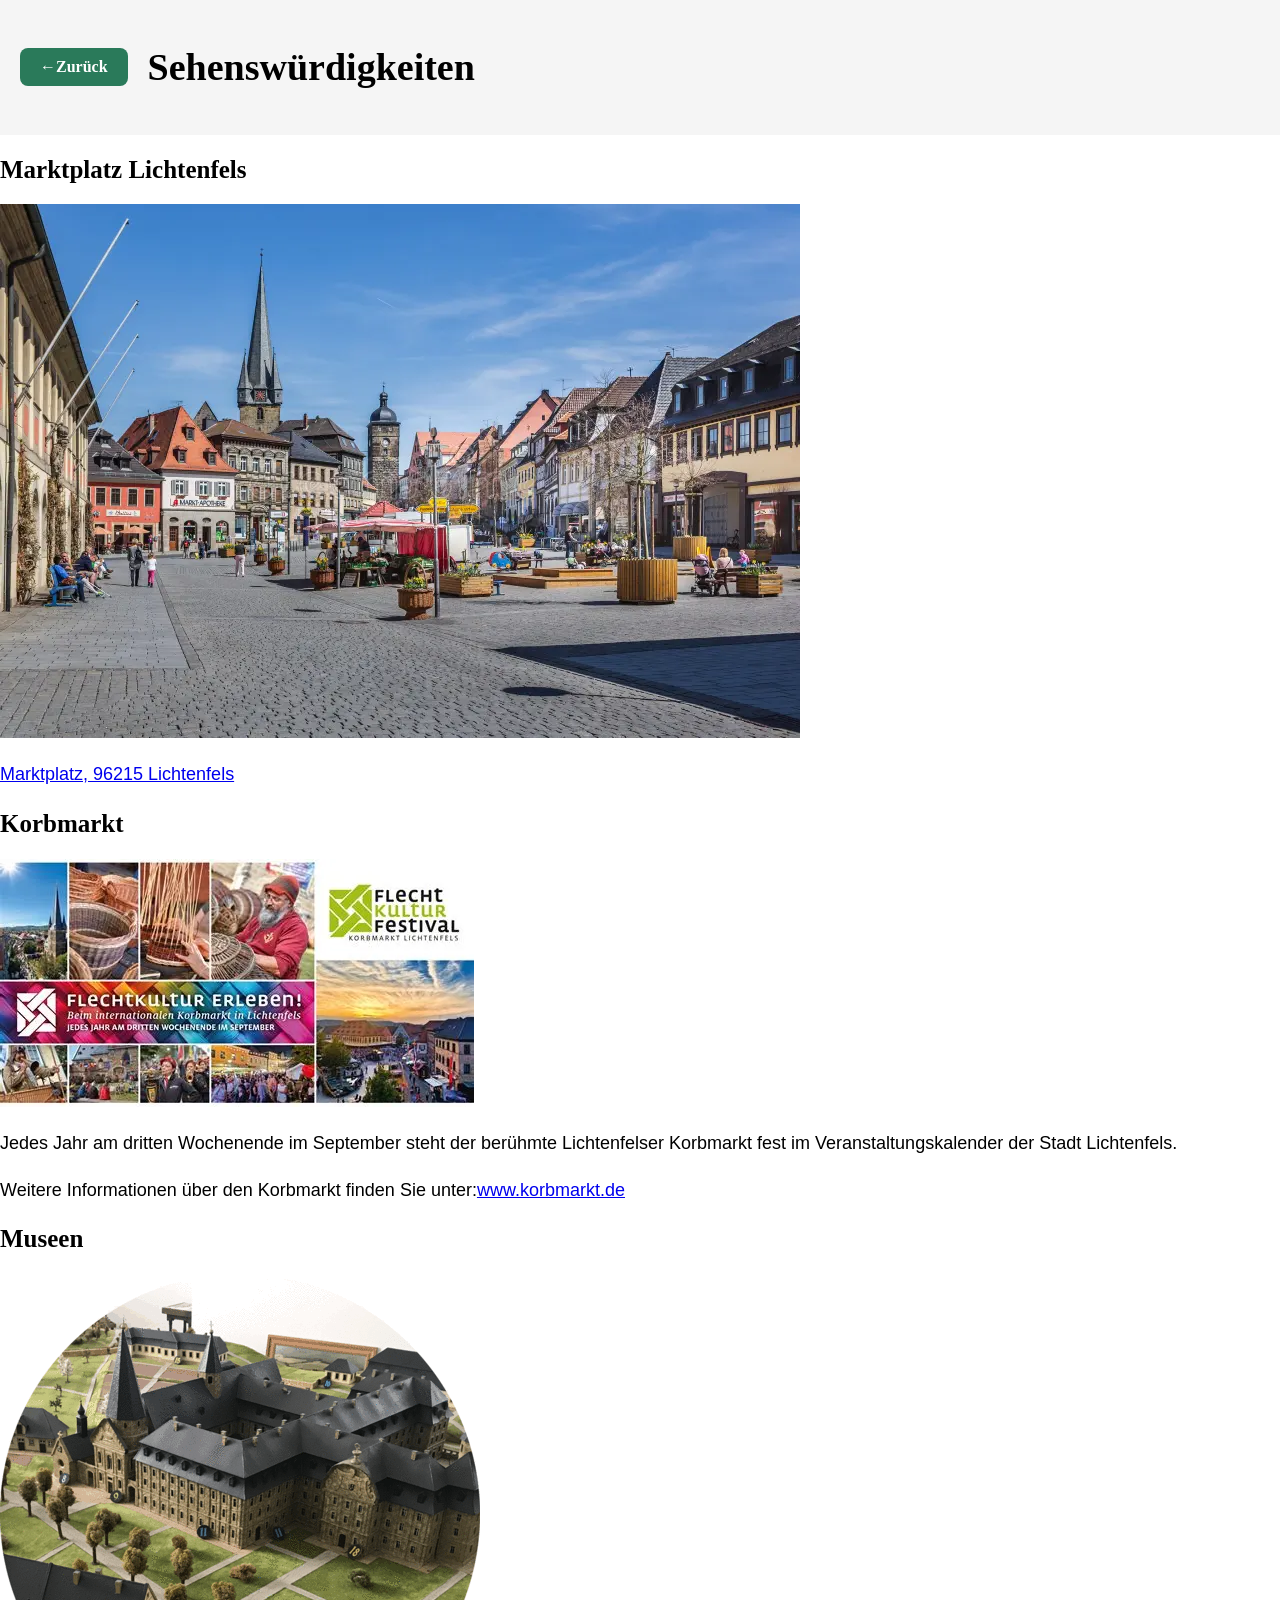
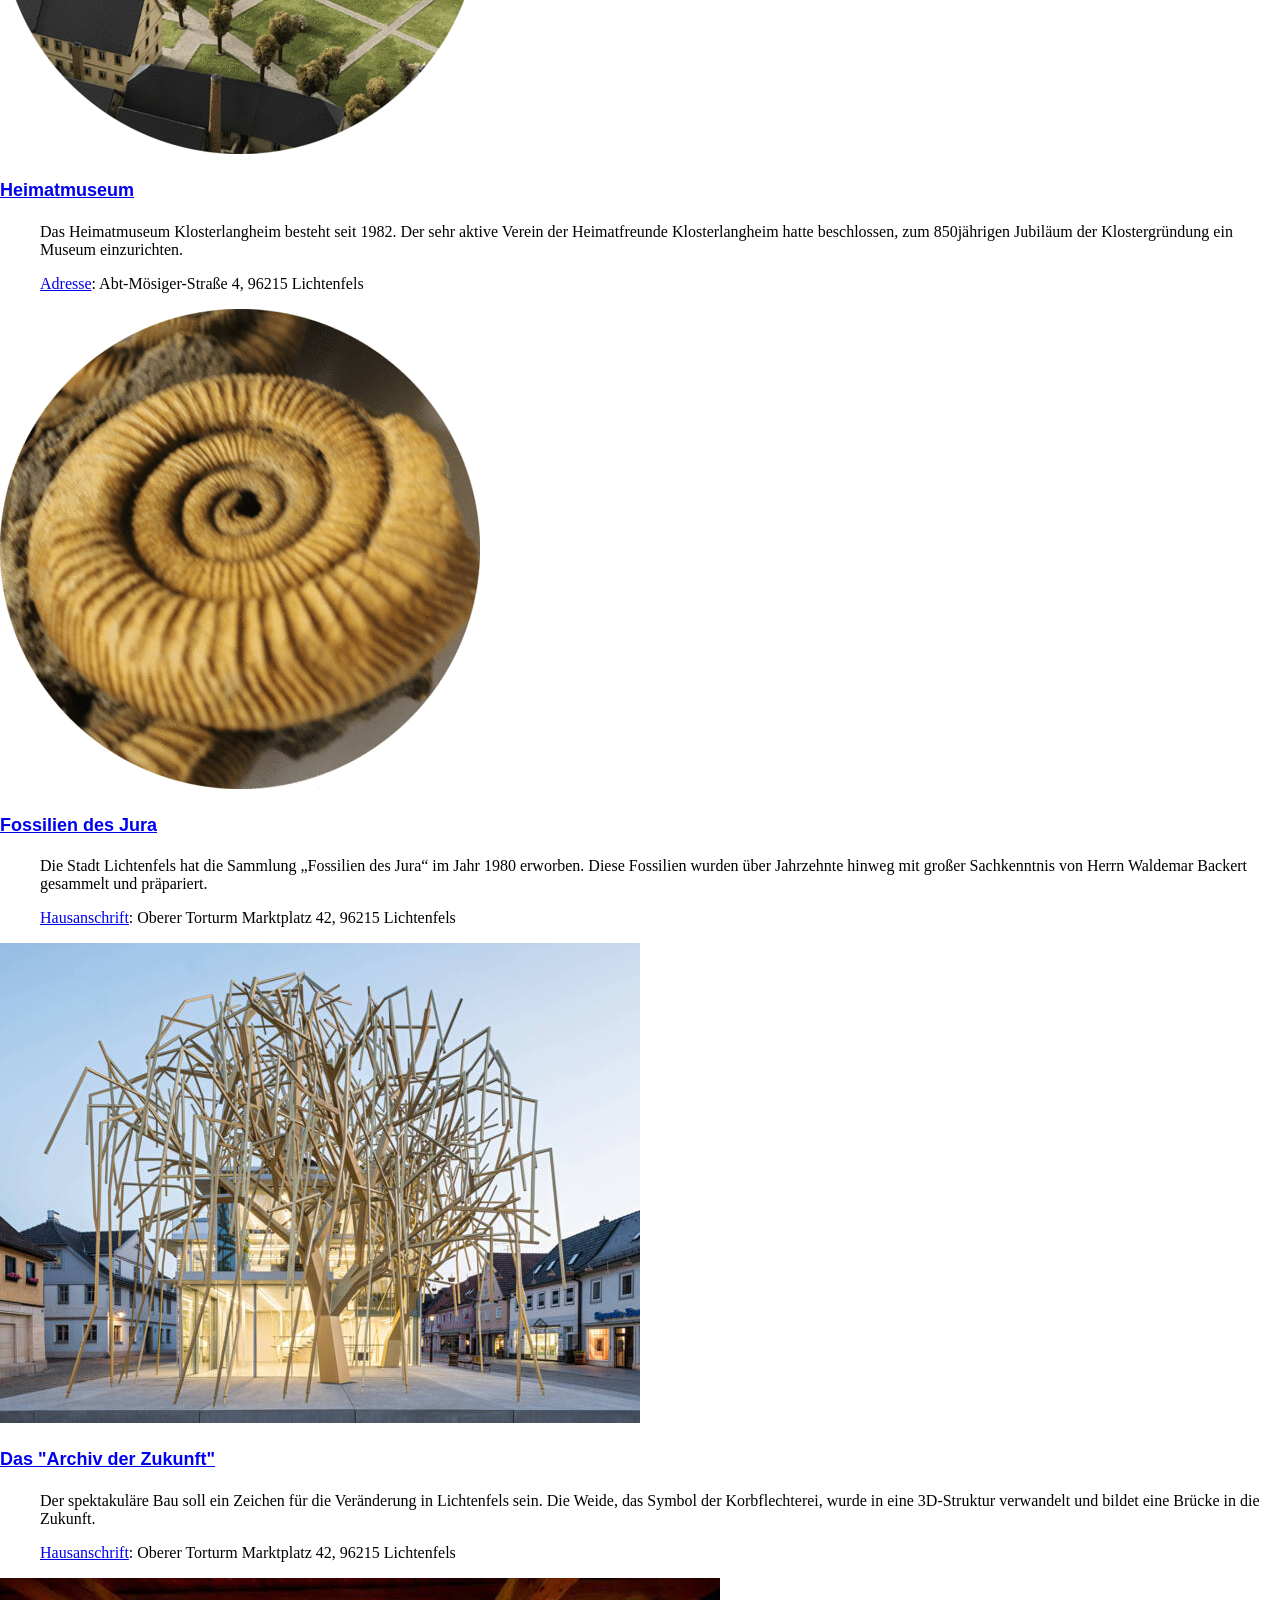
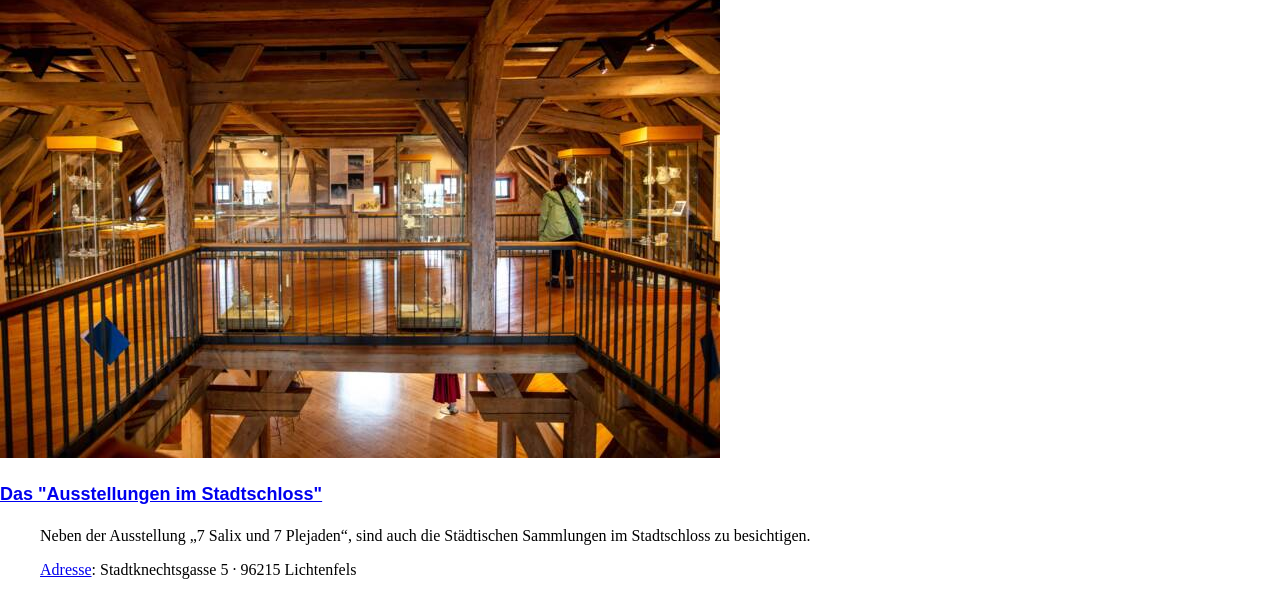
==== sehenswuerdigkeiten.html @ 8970b5f2 "Erste Version Stadt Lichtenfels" ====
<!DOCTYPE html>
<html lang="en">
<head>
    <meta charset="UTF-8">
    <meta name="viewport" content="width=device-width, initial-scale=1.0">
    <title>Sehenswürdigkeiten - Lichtenfels</title>
    <link href="style.css" rel="stylesheet">
</head>
<body>

    <div class="seite-header">
        <a href="index.html" class="zurueck-btn"> ←Zurück</a>
        <h1>Sehenswürdigkeiten</h1>
    </div>

    <div id="marktplatz" class="marktplatz" >
        <h2>Marktplatz Lichtenfels</h2>
        <img src="bilder\marktplatz.webp">
        <a href="https://www.bing.com/maps/search?mepi=57%7E%7EEmbedded%7ELargeMapLink&ty=18&v=2&sV=1&qpvt=Lichtenfels+Marktplatz&FORM=
                 MIRE&q=Marktplatz%2C+96215+Lichtenfels&ppois=50.1464466000335_11.0652310499656_Marktplatz%2C+96215+Lichtenfels_%7E&cp=
                 50.146447%7E11.065231&lvl=7&style=r"
                 class="link-marktplatz"><p>Marktplatz, 96215 Lichtenfels</p></a>
    </div>

    <div id="korbmarkt" class="korbmarkt" >
        <h2>Korbmarkt</h2>
        <img src="bilder/korbmarkt.webp">
        <p>Jedes Jahr am dritten Wochenende im September steht der berühmte Lichtenfelser Korbmarkt fest im Veranstaltungskalender der 
           Stadt Lichtenfels.</p>
        <p>
            Weitere Informationen über den Korbmarkt finden Sie unter:<a href="https://www.korbmarkt.de/">www.korbmarkt.de</a>
        </p>   
    </div>

     <div id="museen" class="museen" >
        <h2>Museen</h2>
        <div id="heimatmuseum">
            <img src="bilder/Heimatmuseum rund-480x480.gif">
             <a href="https://www.lichtenfels.de/kultur-und-tourismus/lichtenfels-entdecken/museen-sammlungen/heimatmuseum"><p><b>Heimatmuseum</b></p></a> 
             <ul> Das Heimatmuseum Klosterlangheim besteht seit 1982. Der sehr aktive Verein der Heimatfreunde Klosterlangheim hatte beschlossen,
              zum 850jährigen Jubiläum der Klostergründung ein Museum einzurichten. </ul>
             <ul><a href="https://www.bing.com/maps/search?name=Heimatmuseum&trfc=&mepi=0%7E%7EEmbedded%7ELargeMapLink&FORM=MPSRPL&style=r&q=
                        Heimatmuseum&ss=id.ypid%3AYN988FBB30ED2F203D&ppois=50.1110725402832_11.112212181091309_Heimatmuseum&cp=50.111073%7E11.
                        112212&lvl=15">Adresse</a>: Abt-Mösiger-Straße 4, 96215 Lichtenfels</ul>        
        </div>

        <div id="fossilien_des_jura">
            <img src="bilder/Fossilie_cut-480x480.gif">
            <a href="https://www.lichtenfels.de/kultur-und-tourismus/lichtenfels-entdecken/museen-sammlungen/fossilien-des-jura"><p><b>Fossilien des Jura</b></p></a>
            <ul>Die Stadt Lichtenfels hat die Sammlung „Fossilien des Jura“ im Jahr 1980 erworben. Diese Fossilien wurden über Jahrzehnte hinweg
                mit großer Sachkenntnis von Herrn Waldemar Backert gesammelt und präpariert.</ul>
            <ul><a href="https://www.bing.com/maps/search?name=Oberer+Stadtturm&trfc=&mepi=0%7E%7EEmbedded%7ELargeMapLink&FORM=MPSRPL&style=
                r&q=Oberer+Stadtturm&ss=id.ypid%3AYN3F76D37C5207635F&ppois=50.14676284790039_11.066373825073242_Oberer+Stadtturm&cp=50.146763%7E11.
                066374&lvl=15">Hausanschrift</a>: Oberer Torturm Marktplatz 42, 96215 Lichtenfels</ul>    
        </div>

        <div id="archiv_der_zukunft">
            <img src="bilder/Archiv_der_Zukunft_Lichtenfels.jpg">
            <a href="https://www.lichtenfels.de/kultur-und-tourismus/lichtenfels-entdecken/sehenswert/das-archiv-der-zukunft"><p><b>Das "Archiv der Zukunft"</b></p></a>
            <ul>Der spektakuläre Bau soll ein Zeichen für die Veränderung in Lichtenfels sein. Die Weide, das Symbol der Korbflechterei, wurde in eine 3D-Struktur verwandelt
                 und bildet eine Brücke in die Zukunft.</ul>
            <ul><a href="https://www.bing.com/maps/search?name=Oberer+Stadtturm&trfc=&mepi=0%7E%7EEmbedded%7ELargeMapLink&FORM=MPSRPL&style=
                r&q=Oberer+Stadtturm&ss=id.ypid%3AYN3F76D37C5207635F&ppois=50.14676284790039_11.066373825073242_Oberer+Stadtturm&cp=50.146763%7E11.
                066374&lvl=15">Hausanschrift</a>: Oberer Torturm Marktplatz 42, 96215 Lichtenfels</ul>    
        </div>

        <div id="stadtschloss">
            <img src="bilder/Stadtschloss.jpg">
            <a href="https://www.lichtenfels.de/kultur-und-tourismus/lichtenfels-entdecken/museen-sammlungen/ausstellungen-im-stadtschloss"><p><b>Das "Ausstellungen im Stadtschloss"</b></p></a>
            <ul>Neben der Ausstellung „7 Salix und 7 Plejaden“, sind auch die Städtischen Sammlungen im Stadtschloss zu besichtigen.</ul>
            <ul><a href="https://www.bing.com/maps/search?name=Stadtschloss+Lichtenfels&trfc=&mepi=0%7E%7EEmbedded%7ELargeMapLink&FORM=MPSRPL&style=r&q=Stadtschloss+Lichtenfels&ss=id.
                ypid%3AYN2174FDDDBD9D47F7&ppois=50.14546585083008_11.064484596252441_Stadtschloss+Lichtenfels&cp=50.145466%7E11.064485&lvl=15">
                Adresse</a>: Stadtknechtsgasse 5 · 96215 Lichtenfels </ul>    
        </div>


       
    </div>


    
</body>
</html>
---- style.css ----
body {
    margin: 0;
    padding: 0;
    min-height: 100vh;
    background-size: cover;
    background-position: center;
    background-repeat: no-repeat;
    background: rgba(255, 255, 255, 0.74);

  }

  .header {
    display: flex;
    align-items: center;
    justify-content: space-between;
    padding: 10px 30px;
    background: rgba(0,0,0,0.10);
    top: 0;
    z-index: 100;
    box-shadow: 0 2px 10px rgba(0,0,0,0.2);
}

.header-logo {
    height: 50px;
    width: auto;
}

.nav-liste {
    display: flex;
    list-style: none;
    margin: 0;
    padding: 0;
    gap: 5px;
}

.nav-link {
    text-decoration: none;
    color: black;
    padding: 8px 15px;
    border-radius: 20px;
    font-size: 20px;
    font-family: 'Merriweather', serif;
    transition: all 0.2s;
}

.nav-link:hover {
    background: rgba(255, 255, 255, 0.74);
}


#weather {
    display: flex;
    flex-direction: row;
    gap: 20px;
    align-items: center;
    color: black;
}

.wet-tag {
    display: flex;
    align-items: center;
    gap: 8px;   
}

.wet-tag i {
    font-size: 35px;
    color: black;
}

.temp {
    font-size: 16px;
    font-weight: bold;
    margin: 0;
}

.tag {
    font-size: 12px;
    margin: 0;
    color: black;
}


#lichtenfels {
    position: relative;
    width: 100%;
    height: 80vh;
    overflow: hidden;
}

#lichtenfels img {
    width: 100%;
    height: 100%;
    object-fit: cover;  
    display: block;
    position: absolute;
    top: 0;
    left: 0;
    z-index: -1;
}

#lichtenfels .lichtenfels-text {
    position: absolute;
    top: 10px;
    left: 30px;
    width: 40%;
    padding: 20px;
    border-radius: 10px;
    color: #00635A;
    text-shadow: 1px 1px 4px rgba(0,0,0,0.2);
    
}

h1 {
    font-family: 'Merriweather', serif;
    font-size: 38px;
}

h2 {
    font-family: 'Merriweather', serif;
    font-size: 25px;
}

p {
    font-family: 'Open Sans', sans-serif;
    font-size: 18px;
    line-height: 1.6;
}


.kacheln {
    display: grid;
    grid-template-columns: repeat(3, 1fr);
    gap: 40px;
    padding: 20px;
}

.karte {
    display: block;
    width: 100%;
    text-decoration: none;
    color: black;
    border-radius: 12px;
    overflow: hidden;
    box-shadow: 0 4px 10px rgba(0,0,0,0.2);
    transition: transform 0.2s;
    text-align: center;
}

.karte:hover {
    transform: scale(1.05);
    box-shadow: 0 6px 16px rgba(0,0,0,0.3);
}

.karte img {
    width: 100%;
    height: 300px;
    object-fit: contain;
    display: block;
    border-radius: 8px;
    background: #f5f5f5;
}

.karte p {
    padding: 10px;
    font-weight: bold;
    background: white;
    margin: 0;
    font-size: 30px;
    font-family: 'Merriweather', serif;
}


.seite-header {
    display: flex;
    align-items: center;
    gap: 20px;
    padding: 20px;
    background: #f5f5f5;
}

.zurueck-btn {
    text-decoration: none;
    color: white;
    background: #2a7a5a;
    padding: 10px 20px;
    border-radius: 8px;
    font-weight: bold;
}

.zurueck-btn:hover {
    background: #1f5c44;
}

.inhalt {
    padding: 30px;
}
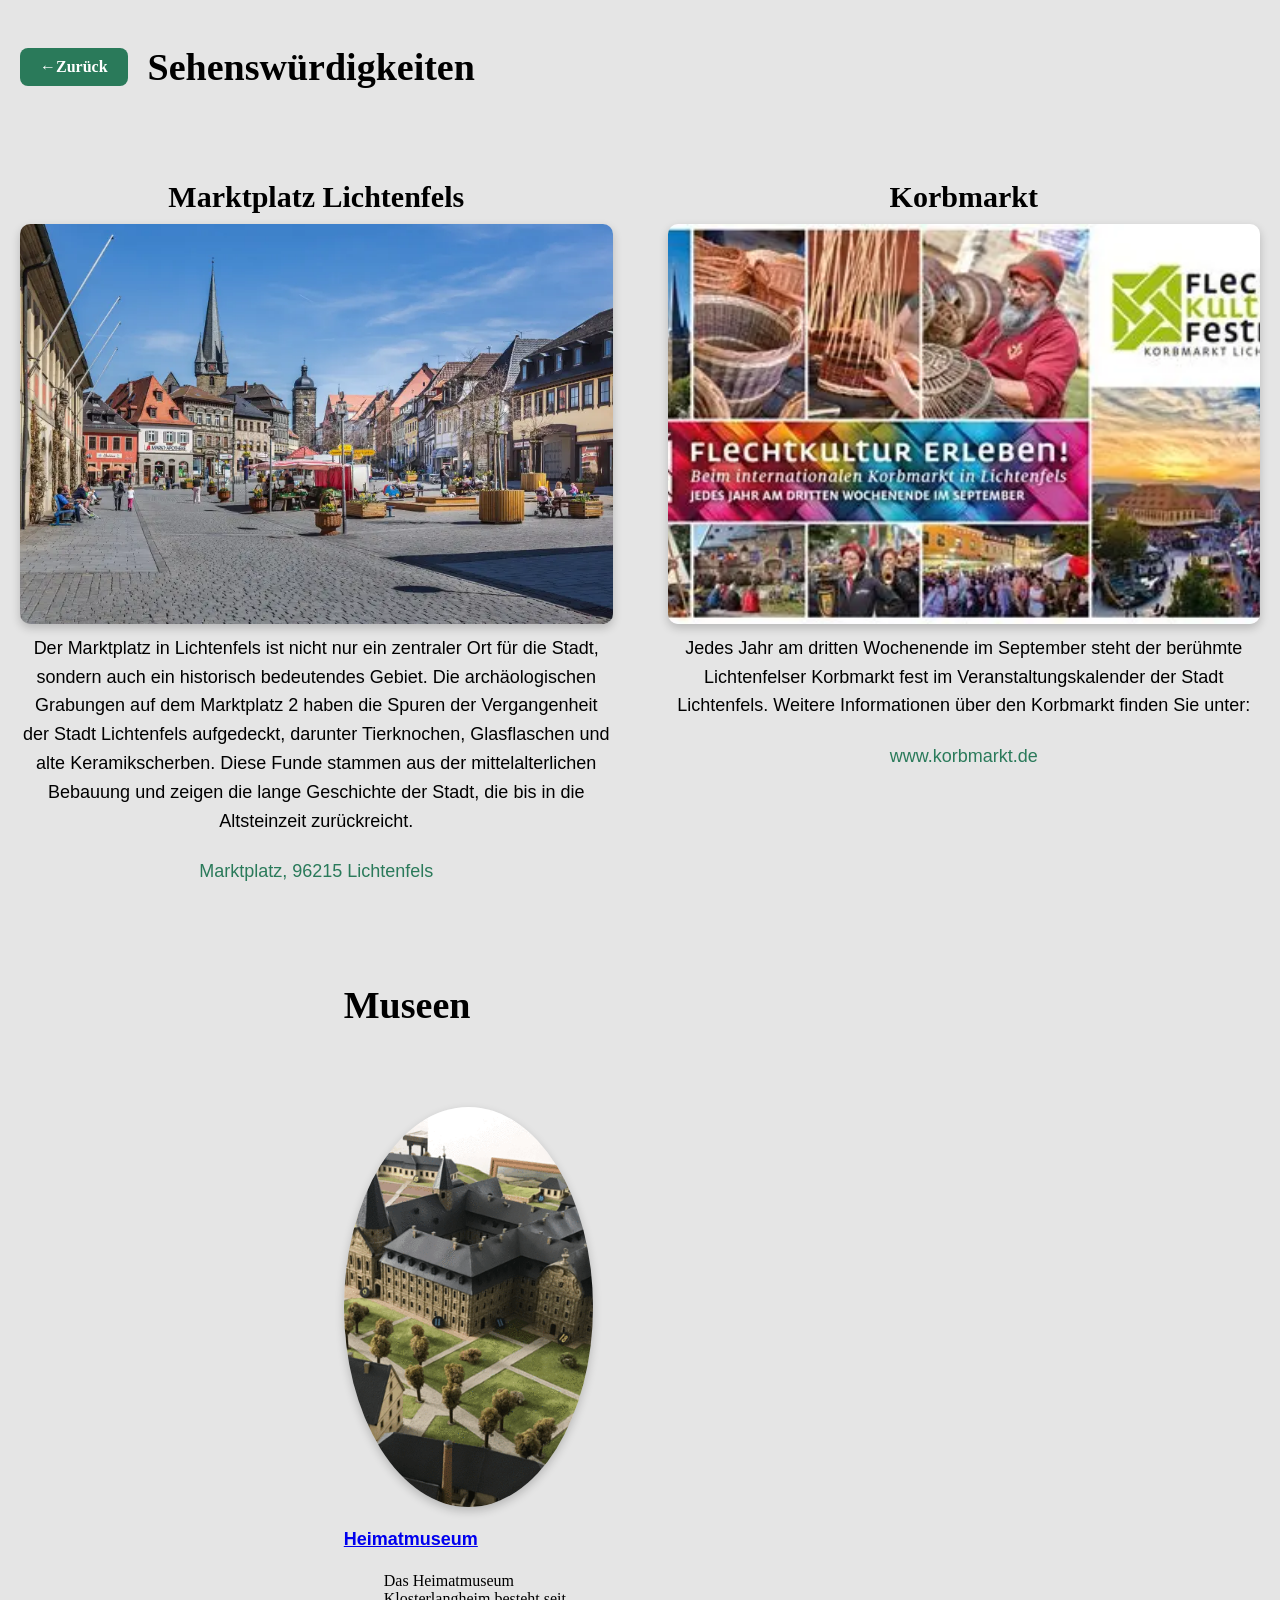
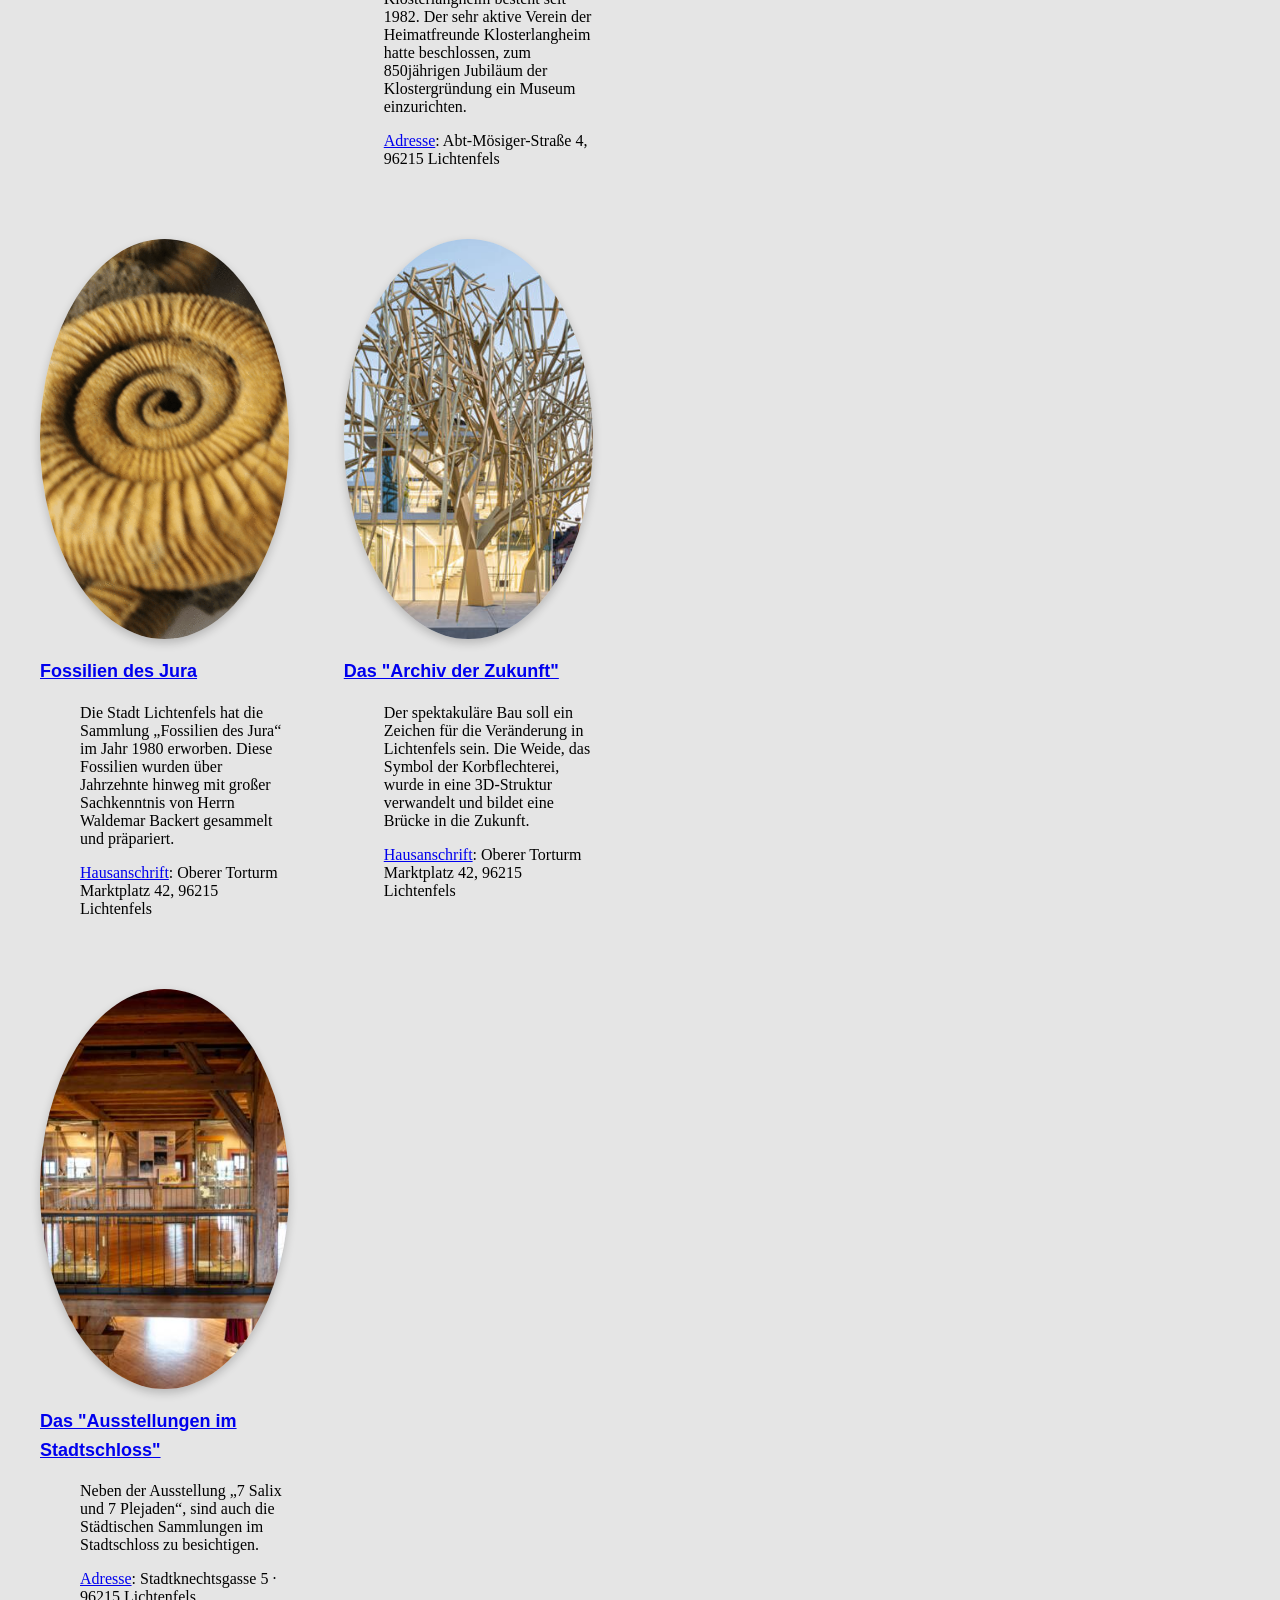
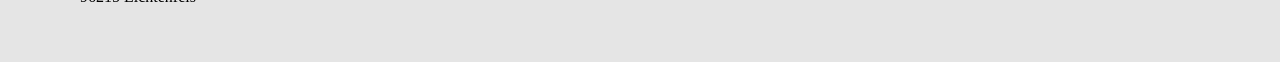
==== commit 8ca093f0: "stadt lichtenfels" ====
--- a/sehenswuerdigkeiten.html
+++ b/sehenswuerdigkeiten.html
@@ -6,36 +6,38 @@
     <title>Sehenswürdigkeiten - Lichtenfels</title>
     <link href="style.css" rel="stylesheet">
 </head>
-<body>
+<body id="body-sehenswuerdigkeiten">
 
     <div class="seite-header">
         <a href="index.html" class="zurueck-btn"> ←Zurück</a>
         <h1>Sehenswürdigkeiten</h1>
     </div>
 
-    <div id="marktplatz" class="marktplatz" >
-        <h2>Marktplatz Lichtenfels</h2>
-        <img src="bilder\marktplatz.webp">
-        <a href="https://www.bing.com/maps/search?mepi=57%7E%7EEmbedded%7ELargeMapLink&ty=18&v=2&sV=1&qpvt=Lichtenfels+Marktplatz&FORM=
-                 MIRE&q=Marktplatz%2C+96215+Lichtenfels&ppois=50.1464466000335_11.0652310499656_Marktplatz%2C+96215+Lichtenfels_%7E&cp=
-                 50.146447%7E11.065231&lvl=7&style=r"
-                 class="link-marktplatz"><p>Marktplatz, 96215 Lichtenfels</p></a>
-    </div>
+    <div id="marktplatz_korbmarkt">
+       <div class="marktplatz">
+    <h2 class="marktplatz-text">Marktplatz Lichtenfels</h2>
+    <img src="bilder/marktplatz.webp" class="bild_marktplatz">
+    <p>Der Marktplatz in Lichtenfels ist nicht nur ein zentraler Ort für die Stadt, sondern auch ein historisch bedeutendes
+       Gebiet. Die archäologischen Grabungen auf dem Marktplatz 2 haben die Spuren der Vergangenheit der Stadt Lichtenfels
+       aufgedeckt, darunter Tierknochen, Glasflaschen und alte Keramikscherben. Diese Funde stammen aus der mittelalterlichen 
+       Bebauung und zeigen die lange Geschichte der Stadt, die bis in die Altsteinzeit zurückreicht.</p>
+    <a href="https://www.bing.com/maps/search?q=Marktplatz%2C+96215+Lichtenfels" class="link-marktplatz">Marktplatz, 96215 Lichtenfels</a>
+</div>
 
-    <div id="korbmarkt" class="korbmarkt" >
-        <h2>Korbmarkt</h2>
-        <img src="bilder/korbmarkt.webp">
-        <p>Jedes Jahr am dritten Wochenende im September steht der berühmte Lichtenfelser Korbmarkt fest im Veranstaltungskalender der 
-           Stadt Lichtenfels.</p>
-        <p>
-            Weitere Informationen über den Korbmarkt finden Sie unter:<a href="https://www.korbmarkt.de/">www.korbmarkt.de</a>
-        </p>   
-    </div>
+<div class="korbmarkt">
+    <h2 class="korbmarkt-text">Korbmarkt</h2>
+    <img src="bilder/korbmarkt.webp" class="bild_korbmarkt">
+    <p>Jedes Jahr am dritten Wochenende im September steht der berühmte Lichtenfelser Korbmarkt fest im Veranstaltungskalender der 
+       Stadt Lichtenfels. Weitere Informationen über den Korbmarkt finden Sie unter:</p>
+    <a href="https://www.korbmarkt.de/" class="link-korbmarkt">www.korbmarkt.de</a>
+</div>
+    
+    
 
-     <div id="museen" class="museen" >
-        <h2>Museen</h2>
-        <div id="heimatmuseum">
-            <img src="bilder/Heimatmuseum rund-480x480.gif">
+     <div id="museen">
+        <p><h1>Museen</h1></p>
+        <div class="heimatmuseum">
+            <img src="bilder/Heimatmuseum rund-480x480.gif" class="bild_heimatmuseum">
              <a href="https://www.lichtenfels.de/kultur-und-tourismus/lichtenfels-entdecken/museen-sammlungen/heimatmuseum"><p><b>Heimatmuseum</b></p></a> 
              <ul> Das Heimatmuseum Klosterlangheim besteht seit 1982. Der sehr aktive Verein der Heimatfreunde Klosterlangheim hatte beschlossen,
               zum 850jährigen Jubiläum der Klostergründung ein Museum einzurichten. </ul>
@@ -44,8 +46,8 @@
                         112212&lvl=15">Adresse</a>: Abt-Mösiger-Straße 4, 96215 Lichtenfels</ul>        
         </div>
 
-        <div id="fossilien_des_jura">
-            <img src="bilder/Fossilie_cut-480x480.gif">
+        <div class="fossilien_des_jura">
+            <img src="bilder/Fossilie_cut-480x480.gif" class="bild_fossiie">
             <a href="https://www.lichtenfels.de/kultur-und-tourismus/lichtenfels-entdecken/museen-sammlungen/fossilien-des-jura"><p><b>Fossilien des Jura</b></p></a>
             <ul>Die Stadt Lichtenfels hat die Sammlung „Fossilien des Jura“ im Jahr 1980 erworben. Diese Fossilien wurden über Jahrzehnte hinweg
                 mit großer Sachkenntnis von Herrn Waldemar Backert gesammelt und präpariert.</ul>
@@ -54,8 +56,8 @@
                 066374&lvl=15">Hausanschrift</a>: Oberer Torturm Marktplatz 42, 96215 Lichtenfels</ul>    
         </div>
 
-        <div id="archiv_der_zukunft">
-            <img src="bilder/Archiv_der_Zukunft_Lichtenfels.jpg">
+        <div class="archiv_der_zukunft">
+            <img src="bilder/Archiv_der_Zukunft_Lichtenfels.jpg" class="bild_archiv">
             <a href="https://www.lichtenfels.de/kultur-und-tourismus/lichtenfels-entdecken/sehenswert/das-archiv-der-zukunft"><p><b>Das "Archiv der Zukunft"</b></p></a>
             <ul>Der spektakuläre Bau soll ein Zeichen für die Veränderung in Lichtenfels sein. Die Weide, das Symbol der Korbflechterei, wurde in eine 3D-Struktur verwandelt
                  und bildet eine Brücke in die Zukunft.</ul>
@@ -64,18 +66,15 @@
                 066374&lvl=15">Hausanschrift</a>: Oberer Torturm Marktplatz 42, 96215 Lichtenfels</ul>    
         </div>
 
-        <div id="stadtschloss">
-            <img src="bilder/Stadtschloss.jpg">
+        <div class="stadtschloss">
+            <img src="bilder/Stadtschloss.jpg" class="bild_stadtschloss">
             <a href="https://www.lichtenfels.de/kultur-und-tourismus/lichtenfels-entdecken/museen-sammlungen/ausstellungen-im-stadtschloss"><p><b>Das "Ausstellungen im Stadtschloss"</b></p></a>
             <ul>Neben der Ausstellung „7 Salix und 7 Plejaden“, sind auch die Städtischen Sammlungen im Stadtschloss zu besichtigen.</ul>
             <ul><a href="https://www.bing.com/maps/search?name=Stadtschloss+Lichtenfels&trfc=&mepi=0%7E%7EEmbedded%7ELargeMapLink&FORM=MPSRPL&style=r&q=Stadtschloss+Lichtenfels&ss=id.
                 ypid%3AYN2174FDDDBD9D47F7&ppois=50.14546585083008_11.064484596252441_Stadtschloss+Lichtenfels&cp=50.145466%7E11.064485&lvl=15">
                 Adresse</a>: Stadtknechtsgasse 5 · 96215 Lichtenfels </ul>    
         </div>
-
-
-       
-    </div>
+     </div>
 
 
     
--- a/style.css
+++ b/style.css
@@ -169,13 +169,20 @@
     font-family: 'Merriweather', serif;
 }
 
-
+/* Sehenswürdigkeiten*/
+#body-sehenswuerdigkeiten {
+    margin: 0;
+    padding: 0;
+    min-height: 100vh;
+    background: rgba(0,0,0,0.10);
+}
+
+/* ===== ZURÜCK BUTTON ===== */
 .seite-header {
     display: flex;
     align-items: center;
     gap: 20px;
     padding: 20px;
-    background: #f5f5f5;
 }
 
 .zurueck-btn {
@@ -191,10 +198,239 @@
     background: #1f5c44;
 }
 
-.inhalt {
-    padding: 30px;
-}
-
-
-
-
+/* ===== MARKTPLATZ & KORBMARKT ===== */
+#marktplatz_korbmarkt {
+    display: grid;
+    grid-template-columns: repeat(2, 1fr);
+    gap: 55px;
+    padding: 20px;
+}
+
+.marktplatz, .korbmarkt {
+    display: flex;
+    flex-direction: column;
+}
+
+.marktplatz h2, .korbmarkt h2 {
+    font-family: 'Merriweather', serif;
+    font-size: 30px;
+    text-align: center;
+    margin-bottom: 10px;
+}
+
+.bild_marktplatz, .bild_korbmarkt {
+    width: 100%;
+    height: 400px;
+    object-fit: cover;
+    border-radius: 10px;
+    box-shadow: 0 4px 10px rgba(0,0,0,0.2);
+    display: block;
+}
+
+.marktplatz p, .korbmarkt p {
+    font-family: 'Open Sans', sans-serif;
+    font-size: 18px;
+    line-height: 1.6;
+    text-align: center;
+    margin-top: 10px;
+}
+
+.link-marktplatz, .link-korbmarkt {
+    color: #2a7a5a;
+    text-decoration: none;
+    font-family: 'Open Sans', sans-serif;
+    font-size: 18px;
+    text-align: center;
+    margin-top: 8px;
+}
+
+.link-marktplatz:visited, .link-korbmarkt:visited {
+    color: #2a7a5a;
+    #body-sehenswuerdigkeiten {
+    margin: 0;
+    padding: 0;
+    min-height: 100vh;
+    background: rgba(0,0,0,0.10);
+}
+
+/* ===== ZURÜCK BUTTON ===== */
+.seite-header {
+    display: flex;
+    align-items: center;
+    gap: 20px;
+    padding: 20px;
+}
+
+.zurueck-btn {
+    text-decoration: none;
+    color: white;
+    background: #2a7a5a;
+    padding: 10px 20px;
+    border-radius: 8px;
+    font-weight: bold;
+}
+
+.zurueck-btn:hover {
+    background: #1f5c44;
+}
+
+/* ===== MARKTPLATZ & KORBMARKT ===== */
+#marktplatz_korbmarkt {
+    display: grid;
+    grid-template-columns: repeat(2, 1fr);
+    gap: 55px;
+    padding: 20px;
+}
+
+.marktplatz, .korbmarkt {
+    display: flex;
+    flex-direction: column;
+}
+
+.marktplatz h2, .korbmarkt h2 {
+    font-family: 'Merriweather', serif;
+    font-size: 30px;
+    text-align: center;
+    margin-bottom: 10px;
+}
+
+.bild_marktplatz, .bild_korbmarkt {
+    width: 100%;
+    height: 400px;
+    object-fit: cover;
+    border-radius: 10px;
+    box-shadow: 0 4px 10px rgba(0,0,0,0.2);
+    display: block;
+}
+
+.marktplatz p, .korbmarkt p {
+    font-family: 'Open Sans', sans-serif;
+    font-size: 18px;
+    line-height: 1.6;
+    text-align: center;
+    margin-top: 10px;
+}
+
+.link-marktplatz, .link-korbmarkt {
+   
+    text-decoration: none;
+    font-family: 'Open Sans', sans-serif;
+    font-size: 18px;
+    text-align: center;
+    margin-top: 8px;
+}
+
+.link-marktplatz:visited, .link-korbmarkt:visited {
+   
+    text-decoration: none;
+}
+
+.link-marktplatz:hover, .link-korbmarkt:hover {
+    text-decoration: underline;
+}
+}
+
+#body-sehenswuerdigkeiten {
+    margin: 0;
+    padding: 0;
+    min-height: 100vh;
+    background: rgba(0,0,0,0.10);
+}
+
+/* ===== ZURÜCK BUTTON ===== */
+.seite-header {
+    display: flex;
+    align-items: center;
+    gap: 20px;
+    padding: 20px;
+}
+
+.zurueck-btn {
+    text-decoration: none;
+    color: white;
+    background: #2a7a5a;
+    padding: 10px 20px;
+    border-radius: 8px;
+    font-weight: bold;
+}
+
+.zurueck-btn:hover {
+    background: #1f5c44;
+}
+
+/* ===== MARKTPLATZ & KORBMARKT ===== */
+#marktplatz_korbmarkt {
+    display: grid;
+    grid-template-columns: repeat(2, 1fr);
+    gap: 55px;
+    padding: 20px;
+}
+
+.marktplatz, .korbmarkt {
+    display: flex;
+    flex-direction: column;
+}
+
+.marktplatz h2, .korbmarkt h2 {
+    font-family: 'Merriweather', serif;
+    font-size: 30px;
+    text-align: center;
+    margin-bottom: 10px;
+}
+
+.bild_marktplatz, .bild_korbmarkt {
+    width: 100%;
+    height: 400px;
+    object-fit: cover;
+    border-radius: 10px;
+    box-shadow: 0 4px 10px rgba(0,0,0,0.2);
+    display: block;
+}
+
+.marktplatz p, .korbmarkt p {
+    font-family: 'Open Sans', sans-serif;
+    font-size: 18px;
+    line-height: 1.6;
+    text-align: center;
+    margin-top: 10px;
+}
+
+.link-marktplatz, .link-korbmarkt {
+    
+    text-decoration: none;
+    font-family: 'Open Sans', sans-serif;
+    font-size: 18px;
+    text-align: center;
+    margin-top: 8px;
+}
+
+.link-marktplatz:visited, .link-korbmarkt:visited {
+   
+    text-decoration: none;
+}
+
+.link-marktplatz:hover, .link-korbmarkt:hover {
+    text-decoration: underline;
+}
+
+#museen{
+    display: grid;
+    grid-template-columns: repeat(2, 1fr);
+    gap: 55px;
+    padding: 20px;
+}
+
+.bild_heimatmuseum,
+.bild_fossiie,
+.bild_archiv,
+.bild_stadtschloss{
+    width: 100%;
+    height: 400px;
+    border-radius: 50%;
+    object-fit: cover;
+    box-shadow: 0 4px 10px rgba(0,0,0,0.2);
+    display: block;
+
+}
+
+
